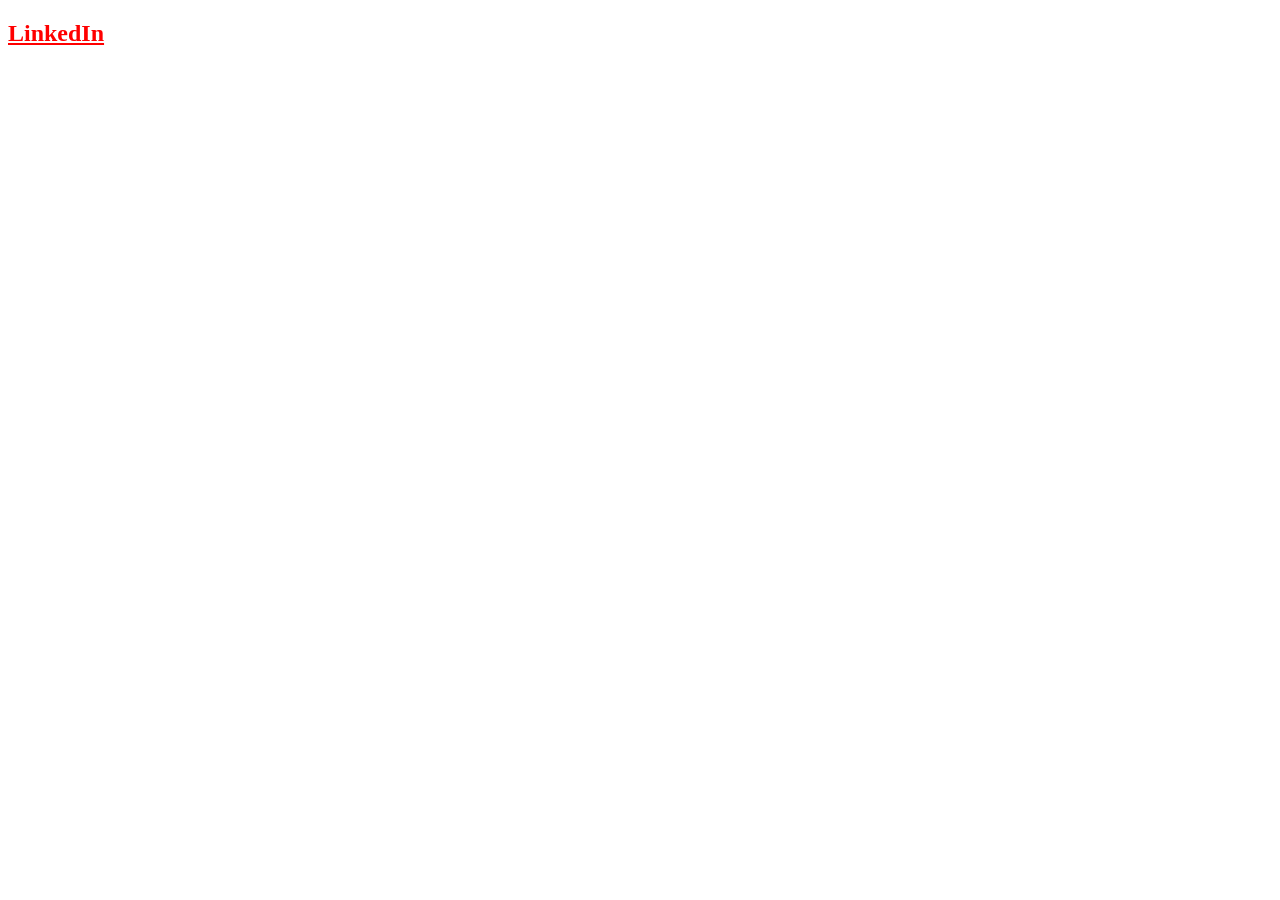
==== contact.html @ 8baeae98 "Add contact page" ====
<!DOCTYPE html>
<html lang="en">
<head>
  <meta charset="UTF-8">
  <title>Contact</title>
  <link rel="stylesheet" href="style.css">
</head>
<body>
  <h2><a href="https://linkedin.com/in/pesovski">LinkedIn</a></h2>
</body>
</html>
---- style.css ----
h1 {
  color: green;
}

p {
  color: blue;
}

h2,
h2 a {
  color: red;
}
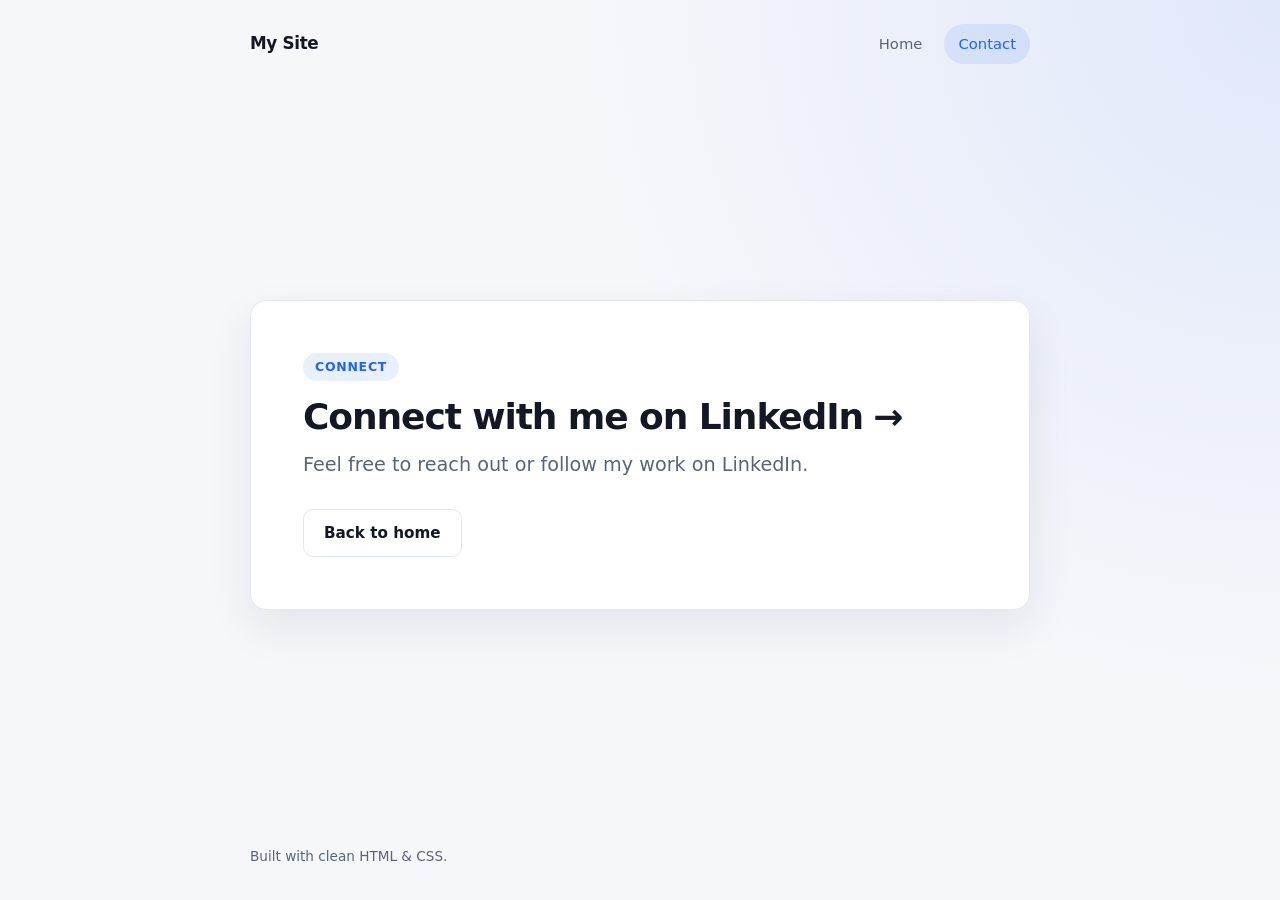
==== commit d7d20ae1: "Redesign home and contact pages" ====
--- a/contact.html
+++ b/contact.html
@@ -2,10 +2,39 @@
 <html lang="en">
 <head>
   <meta charset="UTF-8">
-  <title>Contact</title>
+  <meta name="viewport" content="width=device-width, initial-scale=1.0">
+  <title>Contact — My Site</title>
   <link rel="stylesheet" href="style.css">
 </head>
 <body>
-  <h2><a href="https://linkedin.com/in/pesovski">LinkedIn</a></h2>
+  <div class="page">
+    <header class="site-header">
+      <a class="brand" href="index.html">My Site</a>
+      <nav class="site-nav" aria-label="Primary">
+        <a class="nav-link" href="index.html">Home</a>
+        <a class="nav-link is-active" href="contact.html" aria-current="page">Contact</a>
+      </nav>
+    </header>
+
+    <main class="main-content">
+      <section class="hero-card">
+        <span class="eyebrow">Connect</span>
+        <h2>
+          <a class="profile-link" href="https://linkedin.com/in/pesovski" target="_blank" rel="noopener noreferrer">
+            Connect with me on LinkedIn
+            <span class="arrow" aria-hidden="true">&rarr;</span>
+          </a>
+        </h2>
+        <p class="lead">Feel free to reach out or follow my work on LinkedIn.</p>
+        <div class="actions">
+          <a class="button button-secondary" href="index.html">Back to home</a>
+        </div>
+      </section>
+    </main>
+
+    <footer class="site-footer">
+      <p>Built with clean HTML &amp; CSS.</p>
+    </footer>
+  </div>
 </body>
 </html>
--- a/style.css
+++ b/style.css
@@ -1,12 +1,226 @@
+:root {
+  --bg: #f6f7fb;
+  --surface: #ffffff;
+  --text: #141824;
+  --muted: #5a6478;
+  --border: #e3e7f0;
+  --accent: #2563eb;
+  --accent-hover: #1d4ed8;
+  --accent-soft: rgba(37, 99, 235, 0.1);
+  --shadow: 0 18px 45px rgba(20, 24, 36, 0.08);
+  --radius: 16px;
+}
+
+@media (prefers-color-scheme: dark) {
+  :root {
+    --bg: #0d1117;
+    --surface: #161b22;
+    --text: #eef2f8;
+    --muted: #9aa5b8;
+    --border: #262e3d;
+    --accent: #60a5fa;
+    --accent-hover: #93c5fd;
+    --accent-soft: rgba(96, 165, 250, 0.14);
+    --shadow: 0 20px 50px rgba(0, 0, 0, 0.45);
+  }
+}
+
+*,
+*::before,
+*::after {
+  box-sizing: border-box;
+}
+
+html,
+body {
+  margin: 0;
+  padding: 0;
+}
+
+body {
+  min-height: 100vh;
+  font-family: system-ui, -apple-system, BlinkMacSystemFont, "Segoe UI", Roboto, sans-serif;
+  line-height: 1.6;
+  color: var(--text);
+  background:
+    radial-gradient(circle at top right, var(--accent-soft), transparent 45%),
+    var(--bg);
+  -webkit-font-smoothing: antialiased;
+}
+
+.page {
+  min-height: 100vh;
+  max-width: 820px;
+  margin: 0 auto;
+  padding: 24px 20px 32px;
+  display: flex;
+  flex-direction: column;
+}
+
+.site-header {
+  display: flex;
+  align-items: center;
+  justify-content: space-between;
+  gap: 16px;
+  padding-bottom: 24px;
+}
+
+.brand {
+  font-size: 1.05rem;
+  font-weight: 700;
+  letter-spacing: -0.02em;
+  color: var(--text);
+  text-decoration: none;
+}
+
+.site-nav {
+  display: flex;
+  align-items: center;
+  gap: 8px;
+}
+
+.nav-link {
+  padding: 8px 14px;
+  border-radius: 999px;
+  font-size: 0.925rem;
+  font-weight: 500;
+  color: var(--muted);
+  text-decoration: none;
+  transition: color 0.18s ease, background-color 0.18s ease;
+}
+
+.nav-link:hover {
+  color: var(--text);
+  background-color: var(--accent-soft);
+}
+
+.nav-link.is-active {
+  color: var(--accent);
+  background-color: var(--accent-soft);
+}
+
+.main-content {
+  flex: 1;
+  display: flex;
+  align-items: center;
+  padding: 24px 0;
+}
+
+.hero-card {
+  width: 100%;
+  background: var(--surface);
+  border: 1px solid var(--border);
+  border-radius: var(--radius);
+  padding: clamp(28px, 5vw, 52px);
+  box-shadow: var(--shadow);
+}
+
+.eyebrow {
+  display: inline-block;
+  margin-bottom: 14px;
+  padding: 4px 12px;
+  border-radius: 999px;
+  font-size: 0.78rem;
+  font-weight: 600;
+  letter-spacing: 0.06em;
+  text-transform: uppercase;
+  color: var(--accent);
+  background-color: var(--accent-soft);
+}
+
+h1,
+h2 {
+  margin: 0 0 12px;
+  line-height: 1.2;
+  letter-spacing: -0.03em;
+}
+
 h1 {
-  color: green;
-}
-
-p {
-  color: blue;
-}
-
-h2,
-h2 a {
-  color: red;
-}
+  font-size: clamp(2rem, 5vw, 3rem);
+  font-weight: 800;
+}
+
+h2 {
+  font-size: clamp(1.5rem, 3.8vw, 2.25rem);
+  font-weight: 750;
+}
+
+.lead {
+  margin: 0 0 28px;
+  font-size: clamp(1.05rem, 2vw, 1.2rem);
+  color: var(--muted);
+  max-width: 48ch;
+}
+
+.profile-link {
+  color: var(--text);
+  text-decoration: none;
+  display: inline-flex;
+  align-items: center;
+  gap: 10px;
+  transition: color 0.18s ease;
+}
+
+.profile-link:hover {
+  color: var(--accent);
+}
+
+.profile-link .arrow {
+  display: inline-block;
+  transition: transform 0.18s ease;
+}
+
+.profile-link:hover .arrow {
+  transform: translateX(4px);
+}
+
+.actions {
+  display: flex;
+  flex-wrap: wrap;
+  gap: 12px;
+}
+
+.button {
+  display: inline-flex;
+  align-items: center;
+  justify-content: center;
+  padding: 11px 20px;
+  border-radius: 10px;
+  font-size: 0.95rem;
+  font-weight: 600;
+  text-decoration: none;
+  color: #ffffff;
+  background-color: var(--accent);
+  transition: background-color 0.18s ease, transform 0.12s ease;
+}
+
+.button:hover {
+  background-color: var(--accent-hover);
+  transform: translateY(-1px);
+}
+
+.button-secondary {
+  color: var(--text);
+  background-color: transparent;
+  border: 1px solid var(--border);
+}
+
+.button-secondary:hover {
+  background-color: var(--accent-soft);
+  border-color: var(--accent);
+}
+
+a:focus-visible {
+  outline: 2px solid var(--accent);
+  outline-offset: 3px;
+}
+
+.site-footer {
+  padding-top: 24px;
+  font-size: 0.85rem;
+  color: var(--muted);
+}
+
+.site-footer p {
+  margin: 0;
+}
